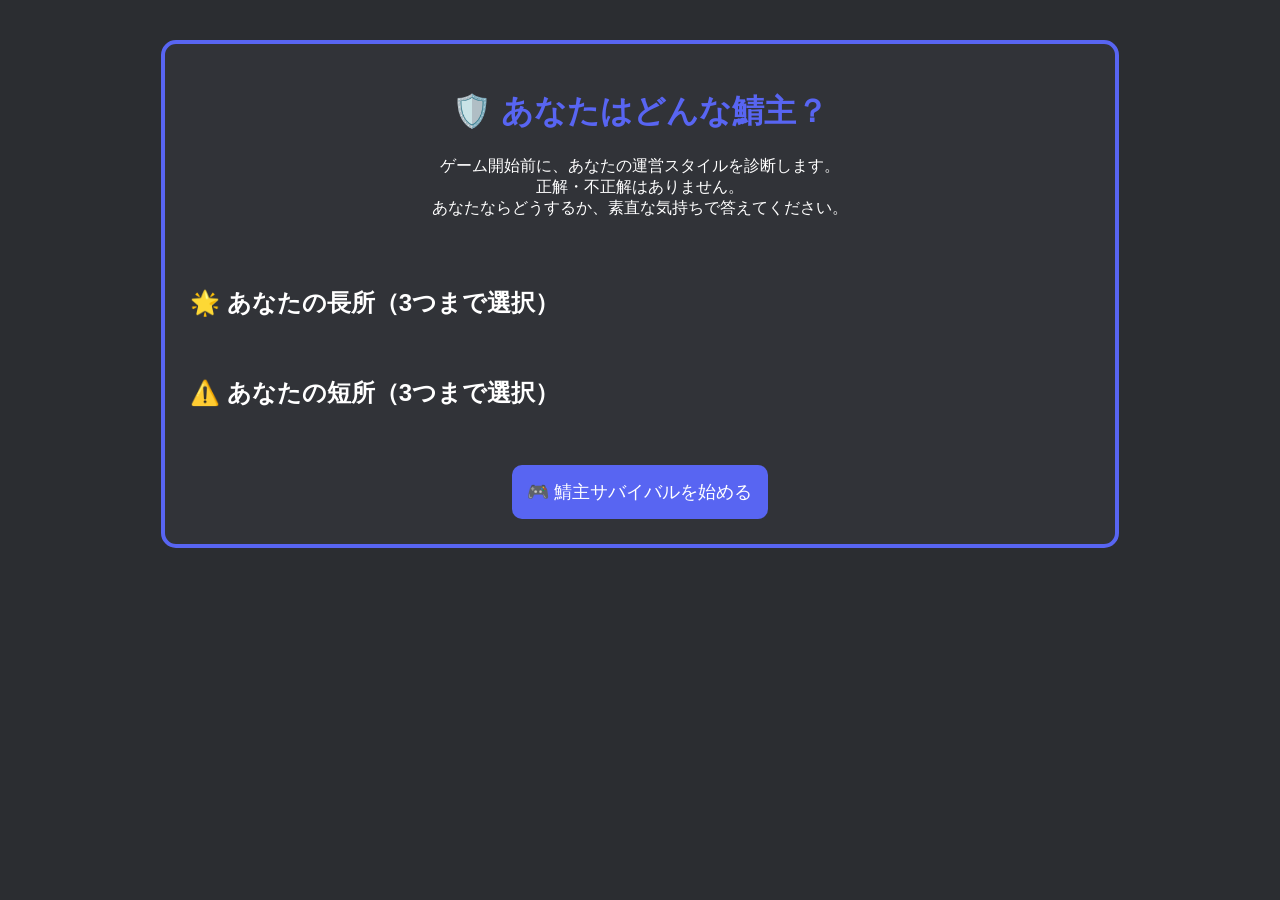
==== checklist.html @ 273da817 "１" ====
<!DOCTYPE html>
<html lang="ja">

<head>

    <meta charset="UTF-8">

    <meta name="viewport" content="width=device-width, initial-scale=1.0">

    <title>あなたはどんな鯖主？ | 鯖主サバイバル</title>

    <link rel="stylesheet" href="style.css">

</head>

<body>

<div class="game">

    <h1>🛡️ あなたはどんな鯖主？</h1>

    <p class="subtitle">

        ゲーム開始前に、あなたの運営スタイルを診断します。<br>
        正解・不正解はありません。<br>
        あなたならどうするか、素直な気持ちで答えてください。

    </p>

    <!-- 質問表示エリア -->

    <div id="questionArea">

        <!-- questions.jsから自動表示 -->

    </div>

    <br>

    <h2>🌟 あなたの長所（3つまで選択）</h2>

    <div id="strengthArea">

        <!-- questions.jsから自動表示 -->

    </div>

    <br>

    <h2>⚠️ あなたの短所（3つまで選択）</h2>

    <div id="weaknessArea">

        <!-- questions.jsから自動表示 -->

    </div>

    <br><br>

    <div style="text-align:center;">

        <button id="startGame">

            🎮 鯖主サバイバルを始める

        </button>

    </div>

</div>

<script src="data/questions.js"></script>

<script src="script.js"></script>

</body>

</html>
---- style.css ----
body {
    margin: 0;
    padding: 0;
    background: #2b2d31;
    color: white;
    font-family: Arial, sans-serif;
}

.game {
    width: 900px;
    margin: 40px auto;
    background: #313338;
    border: 4px solid #5865F2;
    border-radius: 15px;
    padding: 25px;
}

h1 {
    text-align: center;
    color: #5865F2;
}

.subtitle {
    text-align: center;
    margin-bottom: 30px;
}

.status {
    display: flex;
    justify-content: space-between;
    margin-bottom: 25px;
}

.box {
    width: 22%;
    background: #1e1f22;
    border-radius: 10px;
    text-align: center;
    padding: 15px;
    font-size: 20px;
}

.event {
    background: #1e1f22;
    padding: 20px;
    border-radius: 10px;
    min-height: 180px;
    margin-bottom: 25px;
}

.choices {
    display: flex;
    flex-direction: column;
    gap: 15px;
}

button {
    padding: 15px;
    font-size: 18px;
    background: #5865F2;
    color: white;
    border: none;
    border-radius: 10px;
    cursor: pointer;
    transition: 0.2s;
}

button:hover {
    background: #4752c4;
}

.result {
    margin-top: 25px;
    background: #1e1f22;
    padding: 20px;
    border-radius: 10px;
}
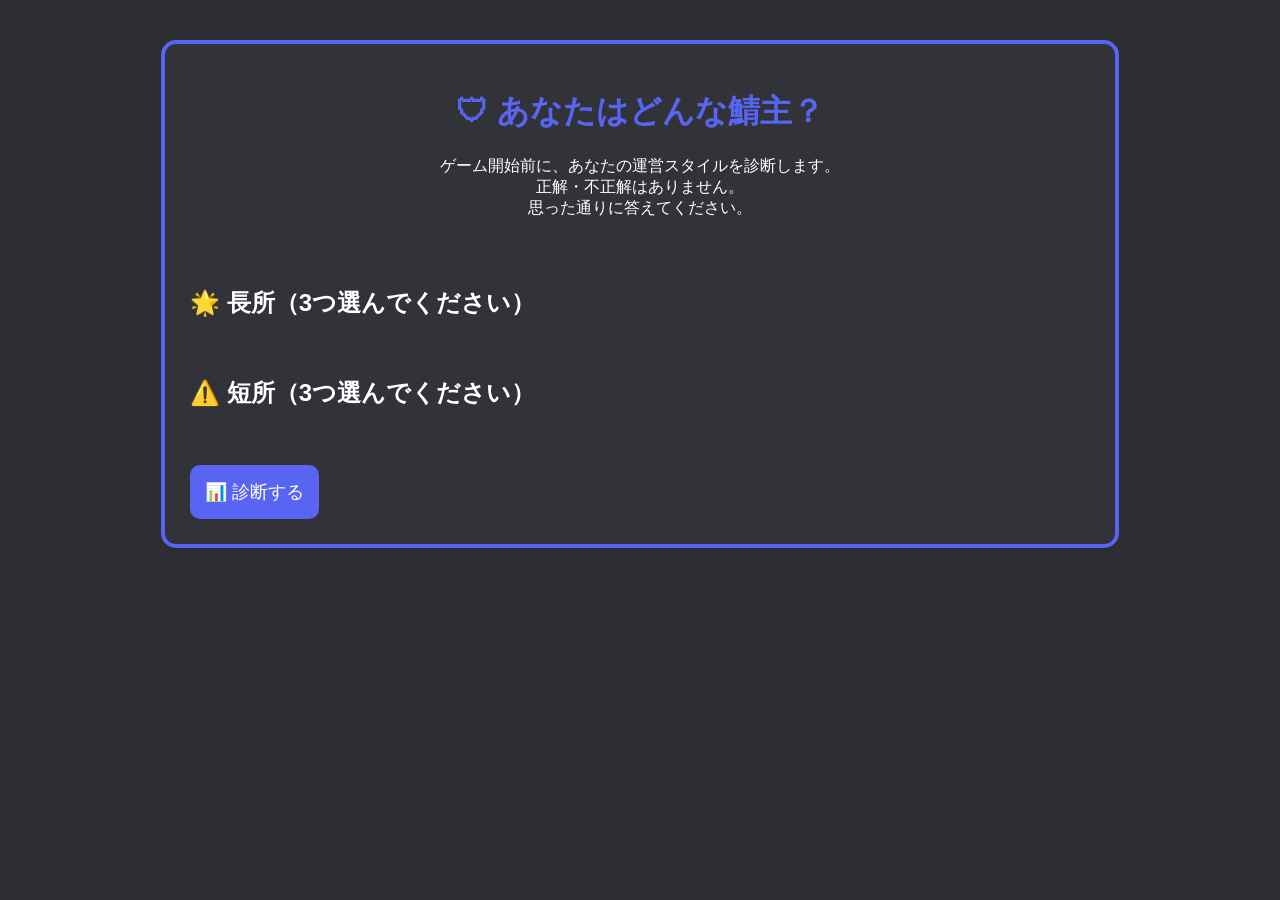
==== commit d4d7478c: "３" ====
--- a/checklist.html
+++ b/checklist.html
@@ -17,57 +17,109 @@
 
 <div class="game">
 
-    <h1>🛡️ あなたはどんな鯖主？</h1>
+    <h1>🛡 あなたはどんな鯖主？</h1>
 
     <p class="subtitle">
 
         ゲーム開始前に、あなたの運営スタイルを診断します。<br>
         正解・不正解はありません。<br>
-        あなたならどうするか、素直な気持ちで答えてください。
+        思った通りに答えてください。
 
     </p>
 
-    <!-- 質問表示エリア -->
+    <!-- ========================= -->
+    <!-- 質問エリア -->
+    <!-- ========================= -->
 
     <div id="questionArea">
-
-        <!-- questions.jsから自動表示 -->
 
     </div>
 
     <br>
 
-    <h2>🌟 あなたの長所（3つまで選択）</h2>
+    <!-- ========================= -->
+    <!-- 長所 -->
+    <!-- ========================= -->
+
+    <h2>🌟 長所（3つ選んでください）</h2>
 
     <div id="strengthArea">
-
-        <!-- questions.jsから自動表示 -->
 
     </div>
 
     <br>
 
-    <h2>⚠️ あなたの短所（3つまで選択）</h2>
+    <!-- ========================= -->
+    <!-- 短所 -->
+    <!-- ========================= -->
+
+    <h2>⚠️ 短所（3つ選んでください）</h2>
 
     <div id="weaknessArea">
-
-        <!-- questions.jsから自動表示 -->
 
     </div>
 
     <br><br>
 
-    <div style="text-align:center;">
+    <!-- ========================= -->
+    <!-- 診断ボタン -->
+    <!-- ========================= -->
 
-        <button id="startGame">
+    <div id="diagnosisButtonArea">
 
-            🎮 鯖主サバイバルを始める
+        <button id="diagnosisButton">
+
+            📊 診断する
+
+        </button>
+
+    </div>
+
+
+    <!-- ========================= -->
+    <!-- 診断結果 -->
+    <!-- ========================= -->
+
+    <div id="resultArea" style="display:none;">
+
+        <hr>
+
+        <h2>📊 診断結果</h2>
+
+        <h3 id="serverType">
+
+            鯖主タイプ
+
+        </h3>
+
+        <p>
+
+            ❤️ メンタル
+
+            <strong id="mentalResult">15</strong>
+
+        </p>
+
+        <p>
+
+            🤝 メンバーからの信頼
+
+            <strong id="trustResult">15</strong>
+
+        </p>
+
+        <br>
+
+        <button id="startGameButton">
+
+            🎮 GAME START
 
         </button>
 
     </div>
 
 </div>
+
 
 <script src="data/questions.js"></script>
 
